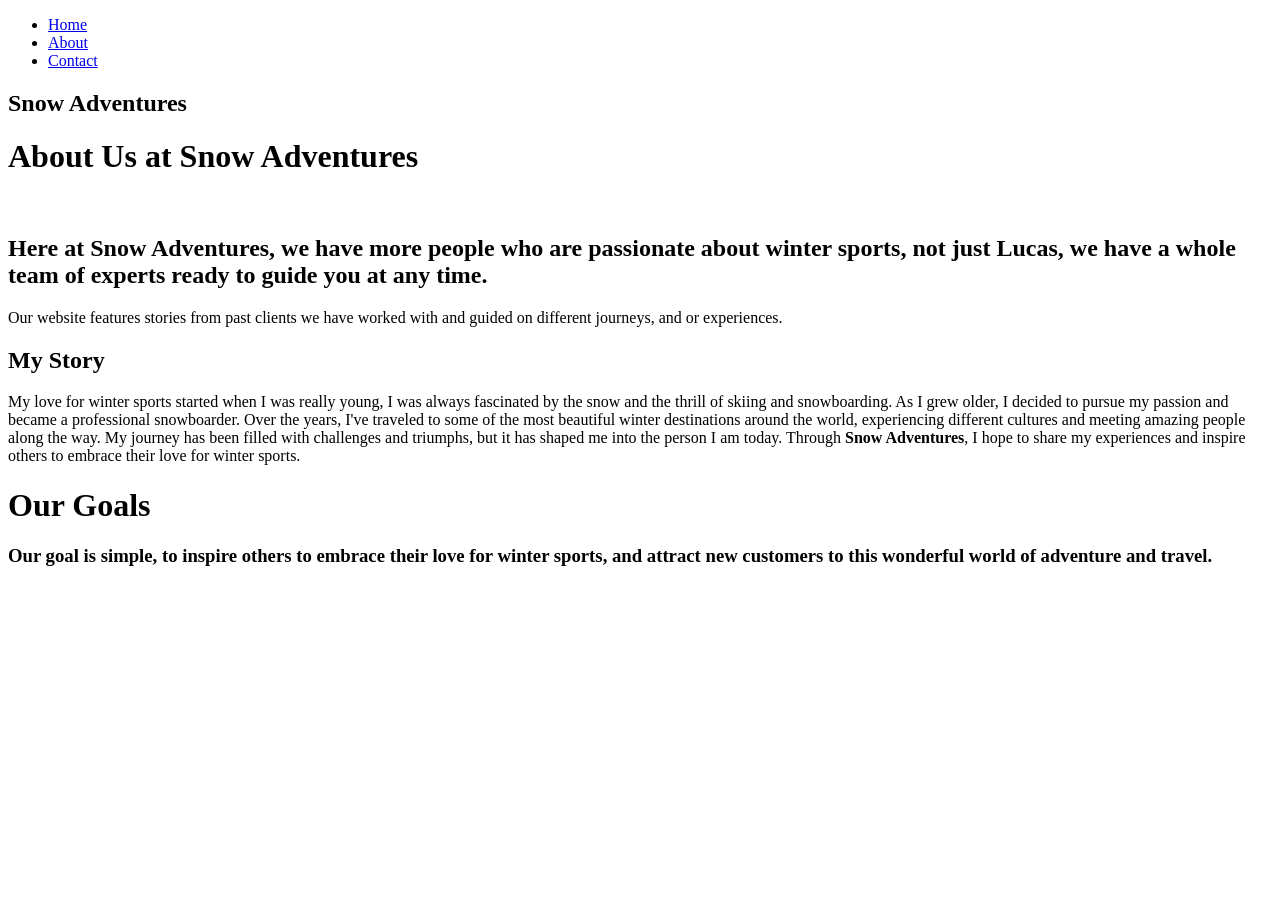
==== about.html @ 2ade5a52 "Create about.html for Snow Adventures This file contains the About Us section for Snow Adventures, d" ====
<!DOCTYPE html>
<html lang="en">
<head>
    <meta charset="UTF-8">
    <title>SnowAdventuresAbout</title>
    
</head>

<body>
    <section class="hero">
        <header class="topbar">
            <nav>
                <ul>
                    <li><a href="index.html">Home</a></li>
                    <li><a href="about.html">About</a></li>
                    <li><a href="#contact">Contact</a></li>
                </ul>
            </nav>

            <h1>Snow Adventures</h1>
        </header>
    </section>
<h1> About Us at Snow Adventures</h1>
<br>
<h2> Here at Snow Adventures, we have more people who are passionate about winter sports, not just Lucas, we have a whole team of experts ready to guide you at any time.</h2>

<p>Our website features stories from past clients we have worked with and guided on different journeys, and or experiences.</p>

<h2>My Story</h2>
<p>  My love for winter sports started when I was really young, I was always fascinated by the snow and the thrill of skiing and snowboarding. As I grew older, I decided to pursue my passion and became a professional snowboarder. Over the years, I've traveled to some of the most beautiful winter destinations around the world, experiencing different cultures and meeting amazing people along the way. My journey has been filled with challenges and triumphs, but it has shaped me into the person I am today. Through <strong>Snow Adventures</strong>, I hope to share my experiences and inspire others to embrace their love for winter sports.</p>

<h1>Our Goals</h1>
<h3>Our goal is simple, to inspire others to embrace their love for winter sports, and attract new customers to this wonderful world of adventure and travel.</h3>







</body>
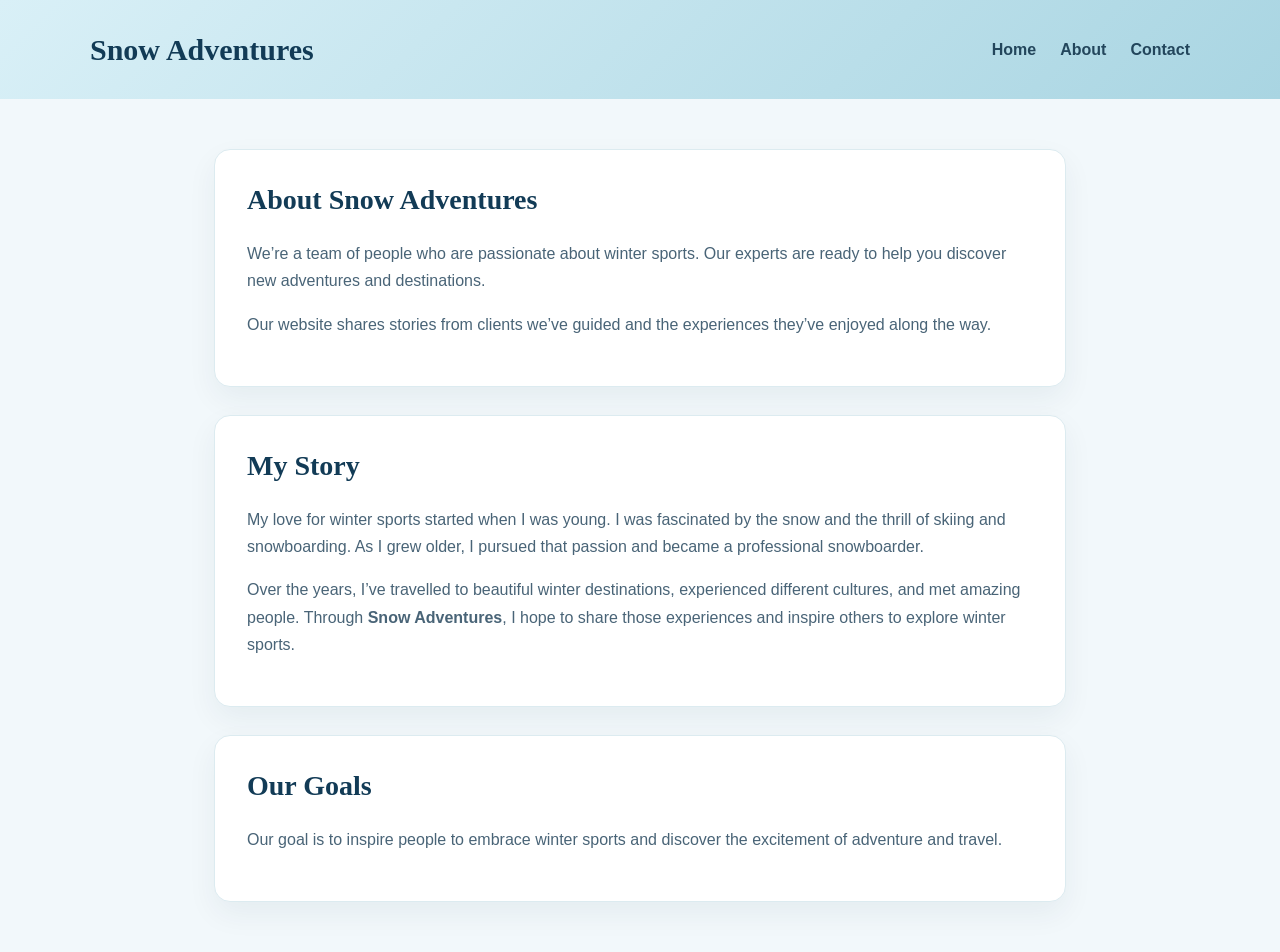
==== commit f94c5e14: "updated html sun" ====
--- a/about.html
+++ b/about.html
@@ -1,41 +1,42 @@
 <!DOCTYPE html>
 <html lang="en">
 <head>
-    <meta charset="UTF-8">
-    <title>SnowAdventuresAbout</title>
-    
+  <meta charset="UTF-8">
+  <meta name="viewport" content="width=device-width, initial-scale=1.0">
+  <title>About | Snow Adventures</title>
+  <link rel="stylesheet" href="about.css">
 </head>
+<body>
+  <header class="hero">
+    <div class="topbar">
+      <h1>Snow Adventures</h1>
+      <nav>
+        <ul>
+          <li><a href="index.html">Home</a></li>
+          <li><a href="about.html">About</a></li>
+          <li><a href="index.html#contact">Contact</a></li>
+        </ul>
+      </nav>
+    </div>
+  </header>
 
-<body>
-    <section class="hero">
-        <header class="topbar">
-            <nav>
-                <ul>
-                    <li><a href="index.html">Home</a></li>
-                    <li><a href="about.html">About</a></li>
-                    <li><a href="#contact">Contact</a></li>
-                </ul>
-            </nav>
+  <main>
+    <section>
+      <h2>About Snow Adventures</h2>
+      <p>We’re a team of people who are passionate about winter sports. Our experts are ready to help you discover new adventures and destinations.</p>
+      <p>Our website shares stories from clients we’ve guided and the experiences they’ve enjoyed along the way.</p>
+    </section>
 
-            <h1>Snow Adventures</h1>
-        </header>
+    <section>
+      <h2>My Story</h2>
+      <p>My love for winter sports started when I was young. I was fascinated by the snow and the thrill of skiing and snowboarding. As I grew older, I pursued that passion and became a professional snowboarder.</p>
+      <p>Over the years, I’ve travelled to beautiful winter destinations, experienced different cultures, and met amazing people. Through <strong>Snow Adventures</strong>, I hope to share those experiences and inspire others to explore winter sports.</p>
     </section>
-<h1> About Us at Snow Adventures</h1>
-<br>
-<h2> Here at Snow Adventures, we have more people who are passionate about winter sports, not just Lucas, we have a whole team of experts ready to guide you at any time.</h2>
 
-<p>Our website features stories from past clients we have worked with and guided on different journeys, and or experiences.</p>
-
-<h2>My Story</h2>
-<p>  My love for winter sports started when I was really young, I was always fascinated by the snow and the thrill of skiing and snowboarding. As I grew older, I decided to pursue my passion and became a professional snowboarder. Over the years, I've traveled to some of the most beautiful winter destinations around the world, experiencing different cultures and meeting amazing people along the way. My journey has been filled with challenges and triumphs, but it has shaped me into the person I am today. Through <strong>Snow Adventures</strong>, I hope to share my experiences and inspire others to embrace their love for winter sports.</p>
-
-<h1>Our Goals</h1>
-<h3>Our goal is simple, to inspire others to embrace their love for winter sports, and attract new customers to this wonderful world of adventure and travel.</h3>
-
-
-
-
-
-
-
+    <section>
+      <h2>Our Goals</h2>
+      <p>Our goal is to inspire people to embrace winter sports and discover the excitement of adventure and travel.</p>
+    </section>
+  </main>
 </body>
+</html>
--- a/about.css
+++ b/about.css
@@ -0,0 +1,99 @@
+* {
+  box-sizing: border-box;
+}
+
+body {
+  margin: 0;
+  color: #17324a;
+  background: #f2f8fb;
+  font-family: Arial, sans-serif;
+  line-height: 1.7;
+}
+
+.hero {
+  padding: 24px 6%;
+  background: linear-gradient(135deg, #d9f0f7, #a9d5e2);
+}
+
+.topbar {
+  display: flex;
+  align-items: center;
+  justify-content: space-between;
+  gap: 24px;
+  max-width: 1100px;
+  margin: 0 auto;
+}
+
+.topbar h1 {
+  margin: 0;
+  color: #123b56;
+  font-family: Georgia, serif;
+  font-size: 30px;
+}
+
+nav ul {
+  display: flex;
+  gap: 24px;
+  margin: 0;
+  padding: 0;
+  list-style: none;
+}
+
+nav a {
+  color: #23465c;
+  font-weight: 600;
+  text-decoration: none;
+}
+
+nav a:hover {
+  color: #087e9b;
+  text-decoration: underline;
+}
+
+main {
+  max-width: 900px;
+  margin: 50px auto;
+  padding: 0 24px;
+}
+
+section {
+  margin-bottom: 28px;
+  padding: 32px;
+  border: 1px solid #dcebf0;
+  border-radius: 16px;
+  background: #fff;
+  box-shadow: 0 12px 30px rgba(23, 50, 74, 0.06);
+}
+
+h2 {
+  margin-top: 0;
+  color: #123b56;
+  font-family: Georgia, serif;
+  font-size: 28px;
+  line-height: 1.25;
+}
+
+p {
+  color: #496477;
+}
+
+@media (max-width: 600px) {
+  .topbar {
+    align-items: flex-start;
+    flex-direction: column;
+  }
+
+  nav ul {
+    flex-wrap: wrap;
+    gap: 16px;
+  }
+
+  main {
+    margin: 28px auto;
+    padding: 0 16px;
+  }
+
+  section {
+    padding: 24px;
+  }
+}
